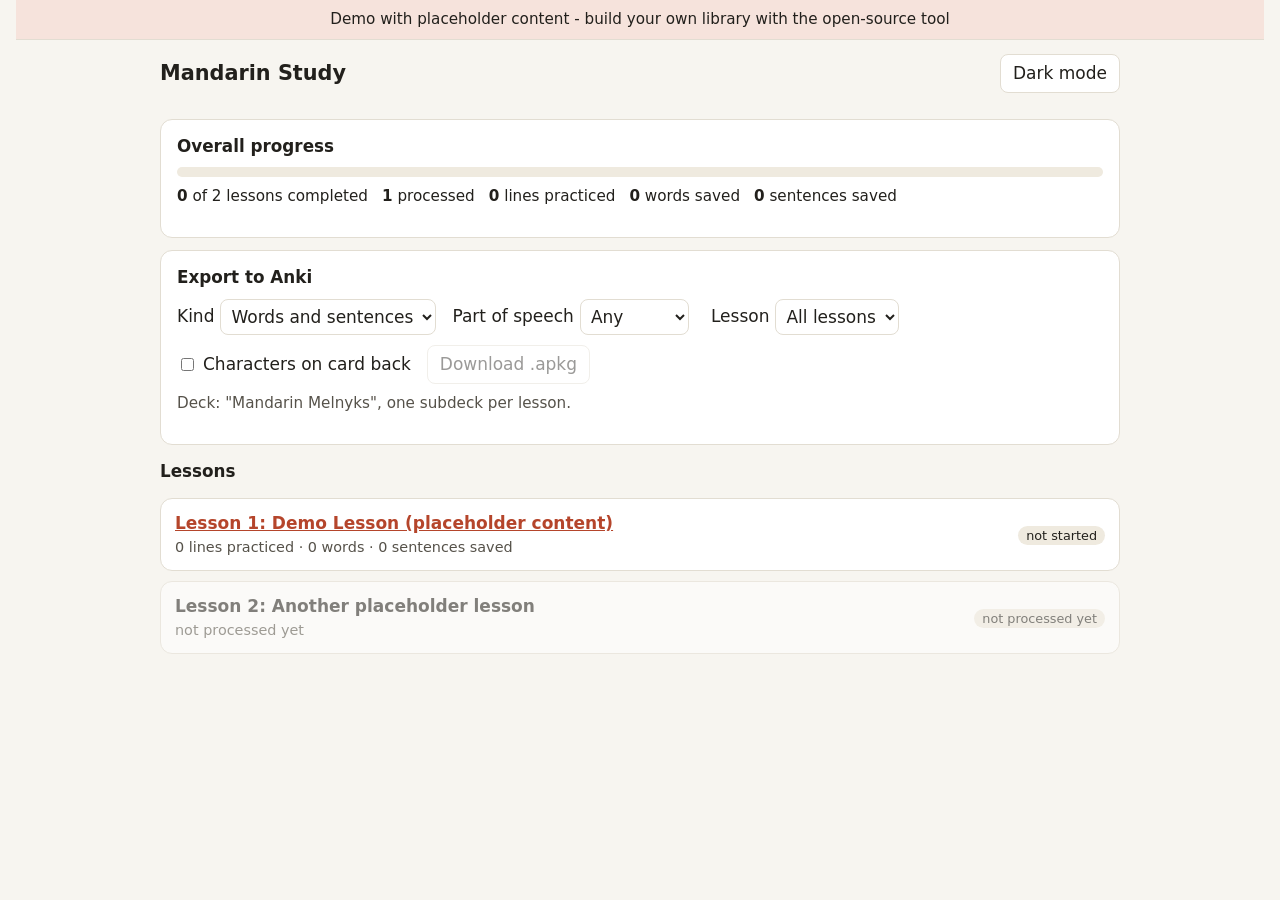
==== index.html @ 76a8451f "Mandarin podcast study tool: pipeline, study UI, Anki export, placeholder demo Co-Authored-By: Claud" ====
<!doctype html>
<html lang="en">
<head>
  <meta charset="utf-8">
  <meta name="viewport" content="width=device-width, initial-scale=1">
  <title>Mandarin Study</title>
  <link rel="icon" href="data:image/svg+xml,%3Csvg xmlns='http://www.w3.org/2000/svg' viewBox='0 0 16 16'%3E%3Ccircle cx='8' cy='8' r='7' fill='%23b5452b'/%3E%3C/svg%3E">
  <link rel="stylesheet" href="style.css">
</head>
<body class="index">
  <div id="banner-slot"></div>
  <header class="top wrap">
    <h1>Mandarin Study</h1>
    <button id="theme-toggle" type="button" aria-label="Toggle dark mode">Dark mode</button>
  </header>

  <main class="wrap" id="lesson-list-page">
    <section class="panel" aria-labelledby="overall-h">
      <h2 id="overall-h" style="font-size:1.05rem;margin:0 0 8px">Overall progress</h2>
      <div class="bar" aria-hidden="true"><div id="overall-bar"></div></div>
      <div class="stats" id="overall-stats"><span class="muted">Loading...</span></div>
      <p id="continue-slot" class="msg"></p>
    </section>

    <section class="panel" aria-labelledby="export-h">
      <h2 id="export-h" style="font-size:1.05rem;margin:0 0 8px">Export to Anki</h2>
      <div class="export-grid">
        <label>Kind
          <select id="ex-kind">
            <option value="all">Words and sentences</option>
            <option value="word">Words</option>
            <option value="sentence">Sentences</option>
          </select>
        </label>
        <label>Part of speech
          <select id="ex-pos" aria-describedby="ex-pos-hint">
            <option value="">Any</option>
            <option value="noun">noun</option>
            <option value="verb">verb</option>
            <option value="adj">adj</option>
            <option value="adv">adv</option>
            <option value="pron">pron</option>
            <option value="num">num</option>
            <option value="measure">measure</option>
            <option value="prep">prep</option>
            <option value="conj">conj</option>
            <option value="particle">particle</option>
            <option value="other">other</option>
          </select>
          <span id="ex-pos-hint" class="muted"></span>
        </label>
        <label>Lesson
          <select id="ex-lesson"><option value="all">All lessons</option></select>
        </label>
        <label><input type="checkbox" id="ex-chars"> Characters on card back</label>
        <button id="ex-go" type="button">Download .apkg</button>
      </div>
      <p class="msg muted">Deck: "Mandarin Melnyks", one subdeck per lesson.</p>
      <p class="msg" id="ex-msg" role="status"></p>
    </section>

    <h2 style="font-size:1.05rem">Lessons</h2>
    <ul class="lesson-list" id="lesson-list" aria-live="polite"></ul>
  </main>

  <script src="shim.js"></script>
  <script src="app.js"></script>
</body>
</html>
---- style.css ----
:root {
  --bg: #f7f5f0;
  --panel: #ffffff;
  --text: #22201c;
  --muted: #56524a;  /* >= 5.8:1 on panel and chip backgrounds (WCAG AA) */
  --accent: #b5452b;
  --accent-soft: #f6e3dc;
  --ok: #2f7d4f;
  --line: #e2ddd2;
  --chip: #efeadf;
  --hl: #fff1a8;
  --sel: #dfeaf7;
  --radius: 12px;
}
@media (prefers-color-scheme: dark) {
  :root:not([data-theme="light"]) {
    --bg: #161513;
    --panel: #201f1c;
    --text: #ece8df;
    --muted: #aaa499;
    --accent: #ef8a6e;
    --accent-soft: #3b2a25;
    --ok: #6fc690;
    --line: #35332e;
    --chip: #2c2a26;
    --hl: #4b4420;
    --sel: #20304a;
  }
}
:root[data-theme="dark"] {
  --bg: #161513;
  --panel: #201f1c;
  --text: #ece8df;
  --muted: #aaa499;
  --accent: #ef8a6e;
  --accent-soft: #3b2a25;
  --ok: #6fc690;
  --line: #35332e;
  --chip: #2c2a26;
  --hl: #4b4420;
  --sel: #20304a;
}

* { box-sizing: border-box; }
html, body { margin: 0; background: var(--bg); color: var(--text); }
body {
  font-family: system-ui, "Segoe UI", "Noto Sans", "Noto Sans SC", "Microsoft YaHei", sans-serif;
  font-size: 17px; line-height: 1.5; padding: 0 16px 80px;
  overflow-x: hidden;
}
a { color: var(--accent); }
button, select, input { font: inherit; color: inherit; }
button {
  background: var(--panel); border: 1px solid var(--line); border-radius: 8px;
  padding: 6px 12px; cursor: pointer; min-height: 36px;
}
button:hover:not(:disabled) { border-color: var(--accent); }
button:disabled { opacity: .45; cursor: default; }
button.on { background: var(--accent); color: #fff; border-color: var(--accent); }
button.saved { background: var(--ok); color: #fff; border-color: var(--ok); }
select { background: var(--panel); border: 1px solid var(--line); border-radius: 8px; padding: 6px; min-height: 36px; }
:focus-visible { outline: 2px solid var(--accent); outline-offset: 2px; }
.muted { color: var(--muted); }
.hidden { display: none !important; }

header.top {
  display: flex; flex-wrap: wrap; align-items: center; gap: 10px;
  justify-content: space-between; padding: 14px 0; max-width: 960px; margin: 0 auto;
}
header.top h1 { font-size: 1.3rem; margin: 0; }
.wrap { max-width: 960px; margin: 0 auto; }
.panel {
  background: var(--panel); border: 1px solid var(--line); border-radius: var(--radius);
  padding: 14px 16px; margin: 12px 0;
}
.bar { height: 10px; background: var(--chip); border-radius: 6px; overflow: hidden; }
.bar > div { height: 100%; background: var(--ok); width: 0; transition: width .3s; }
.stats { display: flex; flex-wrap: wrap; gap: 14px; margin-top: 8px; font-size: .95rem; }
.demo-banner {
  background: var(--accent-soft); color: var(--text); text-align: center;
  padding: 8px 12px; font-size: .95rem; border-bottom: 1px solid var(--line);
}

/* index */
.lesson-list { list-style: none; padding: 0; margin: 0; display: grid; gap: 10px; }
.lesson-card {
  display: grid; grid-template-columns: 1fr auto; gap: 6px 12px; align-items: center;
  background: var(--panel); border: 1px solid var(--line); border-radius: var(--radius); padding: 12px 14px;
}
.lesson-card.off { opacity: .55; }
.lesson-card .title { font-weight: 600; }
.lesson-card .meta { font-size: .9rem; color: var(--muted); }
.badge { font-size: .8rem; padding: 2px 8px; border-radius: 99px; background: var(--chip); white-space: nowrap; }
.badge.completed { background: var(--ok); color: #fff; }
.badge.in-progress { background: var(--accent-soft); }
.export-grid { display: flex; flex-wrap: wrap; gap: 10px 16px; align-items: center; }
.export-grid label { display: flex; gap: 6px; align-items: center; }
.msg { margin-top: 8px; font-size: .95rem; }
.msg.err { color: var(--accent); }

/* lesson toolbar */
.toolbar {
  position: sticky; top: 0; z-index: 20; background: var(--bg);
  border-bottom: 1px solid var(--line); padding: 8px 0; margin: 0 -16px; padding-left: 16px; padding-right: 16px;
}
.toolbar .row { display: flex; flex-wrap: wrap; gap: 6px; align-items: center; margin: 4px 0; }
.toolbar .play { font-weight: 600; min-width: 110px; }
.toolbar .label { font-size: .85rem; color: var(--muted); margin-right: 2px; }
.now { font-size: .9rem; color: var(--muted); margin-top: 4px; min-height: 1.3em; }
.lesson-head { display: flex; flex-wrap: wrap; gap: 8px; align-items: center; justify-content: space-between; margin: 10px 0 0; }
.lesson-head h1 { font-size: 1.25rem; margin: 0; }

/* transcript */
.transcript { margin-top: 10px; }
.section-h {
  font-size: .9rem; text-transform: uppercase; letter-spacing: .06em; color: var(--muted);
  margin: 22px 0 6px; border-bottom: 1px solid var(--line); padding-bottom: 4px;
}
.chunk {
  background: var(--panel); border: 1px solid var(--line); border-left: 4px solid var(--line);
  border-radius: var(--radius); padding: 10px 12px; margin: 8px 0; position: relative;
}
.chunk.zh { border-left-color: var(--accent); cursor: pointer; }
.chunk.en { background: transparent; border-style: dashed; }
.chunk.active { background: var(--hl); }
.chunk.sel { background: var(--sel); }
.chunk.practiced::after { content: "practiced"; position: absolute; top: 6px; right: 10px; font-size: .75rem; color: var(--ok); }
.chunk .head { display: flex; gap: 8px; align-items: flex-start; }
.chunk .num { font-size: .8rem; color: var(--muted); min-width: 2.2em; padding-top: 6px; }
.chunk .body { flex: 1; min-width: 0; }
.chunk .pinyin { font-size: 1.35rem; line-height: 1.4; font-weight: 500; }
.chunk .hanzi { font-size: 1.7rem; line-height: 1.3; margin-top: 2px; }
.chunk .english { color: var(--muted); margin-top: 2px; }
.chunk .en-text { font-size: 1.05rem; }
.chunk .actions { display: flex; flex-wrap: wrap; gap: 6px; margin-top: 8px; }
.chunk .actions button { min-height: 32px; padding: 4px 10px; font-size: .9rem; }
.chunk .words { display: flex; flex-wrap: wrap; gap: 6px; margin-top: 8px; }
.chip {
  background: var(--chip); border: 1px solid transparent; border-radius: 8px;
  padding: 4px 8px; min-height: 0; text-align: left; line-height: 1.2;
}
.chip .cn { font-size: 1.15rem; }
.chip .py { display: block; font-size: .85rem; color: var(--muted); }
.chip.saved { border-color: var(--ok); }
.chip.focus { outline: 2px solid var(--accent); }
.hide-chars .hanzi, .hide-chars .cn, .hide-chars .cn-p { display: none; }
.hide-pinyin .pinyin, .hide-pinyin .chip .py { display: none; }
/* English toggle hides only translations under Mandarin cards; teacher English lines stay */
.hide-english .english { display: none; }
.zh-only .chunk.en { display: none; }

.popover {
  position: absolute; z-index: 40; background: var(--panel); border: 1px solid var(--line);
  border-radius: var(--radius); box-shadow: 0 6px 24px rgba(0,0,0,.2); padding: 12px; width: min(280px, 92vw);
}
.popover .big { font-size: 1.4rem; }
.popover .py { font-size: 1.05rem; color: var(--accent); }
.popover .actions { display: flex; flex-wrap: wrap; gap: 6px; margin-top: 10px; }

/* mobile */
.more-only { display: none; }
@media (max-width: 600px) {
  body { font-size: 16px; }
  /* phone: toolbar is not sticky; secondary controls sit behind More */
  .toolbar { position: static; }
  .more-only { display: inline-block; }
  .toolbar .row.secondary { display: none; }
  .toolbar.more-open .row.secondary { display: flex; }
  .toolbar .phone-hide { display: none; }
  .toolbar.more-open .phone-hide { display: inline-block; }
  .chunk .pinyin { font-size: 1.2rem; }
  .chunk .hanzi { font-size: 1.5rem; }
  .toolbar { margin: 0 -16px; }
  .lesson-card { grid-template-columns: 1fr; }
}
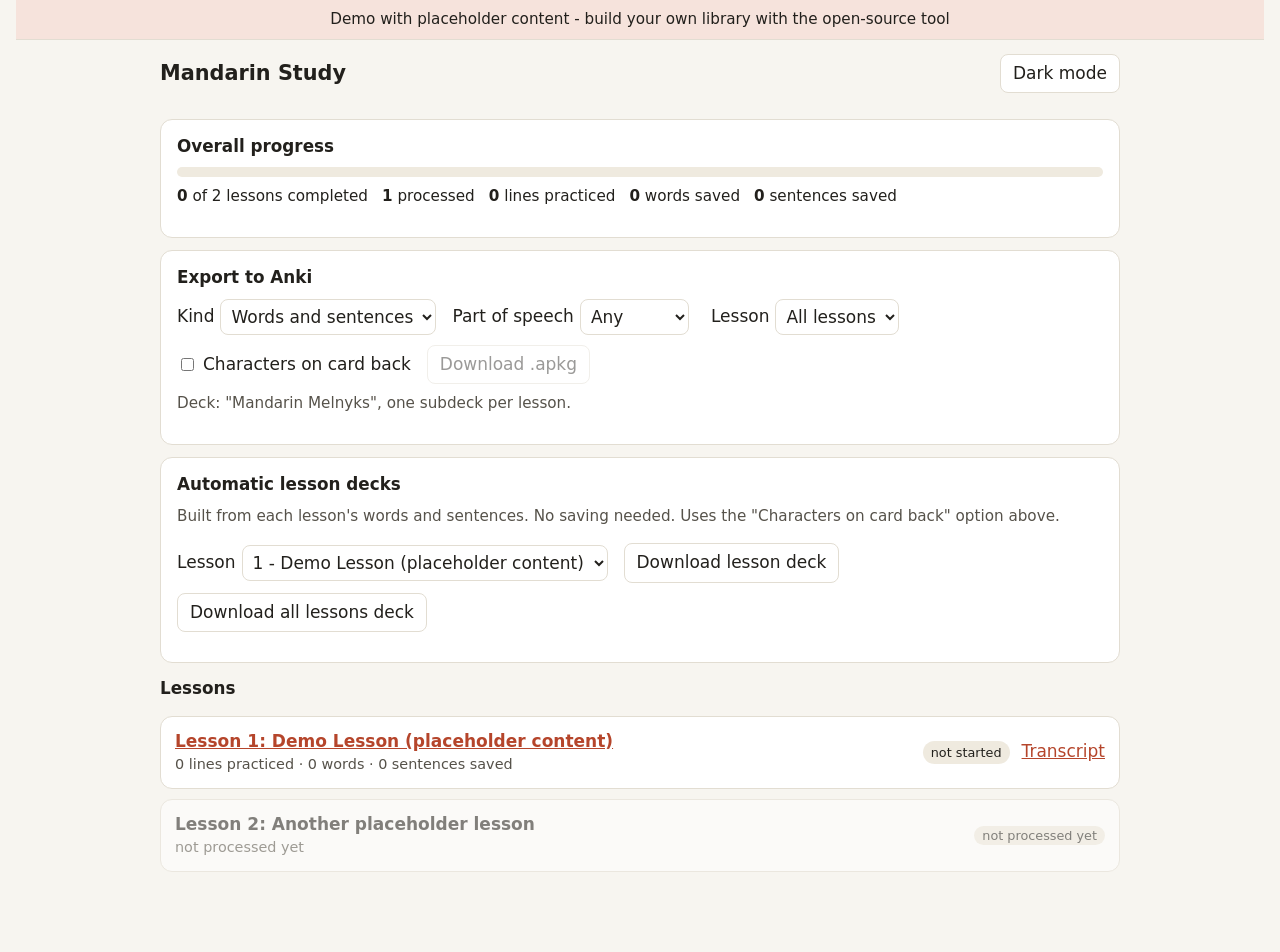
==== commit 4a3a4609: "Auto lesson decks, play bar, transcript page + PDF export, mobile fixes Co-Authored-By: Claude Sonne" ====
--- a/index.html
+++ b/index.html
@@ -59,11 +59,84 @@
       <p class="msg" id="ex-msg" role="status"></p>
     </section>
 
+    <section class="panel" aria-labelledby="auto-h" id="auto-panel">
+      <h2 id="auto-h" style="font-size:1.05rem;margin:0 0 8px">Automatic lesson decks</h2>
+      <p class="msg muted">Built from each lesson's words and sentences. No saving needed.
+        Uses the "Characters on card back" option above.</p>
+      <div class="export-grid">
+        <label>Lesson
+          <select id="auto-lesson"><option value="">(processed lessons)</option></select>
+        </label>
+        <button id="auto-one" type="button" disabled>Download lesson deck</button>
+        <button id="auto-all" type="button" disabled>Download all lessons deck</button>
+      </div>
+      <p class="msg" id="auto-msg" role="status"></p>
+    </section>
+
     <h2 style="font-size:1.05rem">Lessons</h2>
     <ul class="lesson-list" id="lesson-list" aria-live="polite"></ul>
   </main>
 
   <script src="shim.js"></script>
   <script src="app.js"></script>
+  <script>
+    // Auto decks: separate from app.js so the lesson list code stays untouched.
+    (function () {
+      var sel = document.getElementById("auto-lesson");
+      var one = document.getElementById("auto-one");
+      var all = document.getElementById("auto-all");
+      var msg = document.getElementById("auto-msg");
+      var panel = document.getElementById("auto-panel");
+
+      function say(text) { msg.textContent = text; }
+
+      function download(params, label) {
+        var chars = document.getElementById("ex-chars");
+        var qs = new URLSearchParams(Object.assign({ auto: "1" }, params));
+        if (chars && chars.checked) qs.set("characters", "1");
+        say("Building " + label + "...");
+        return fetch("api/export.apkg?" + qs.toString()).then(function (r) {
+          if (!r.ok) return r.json().then(function (j) { throw new Error(j.error || r.status); },
+                                          function () { throw new Error("HTTP " + r.status); });
+          var cd = r.headers.get("Content-Disposition") || "";
+          var m = /filename="?([^";]+)"?/.exec(cd);
+          return r.blob().then(function (b) { return { blob: b, name: m ? m[1] : "mandarin-auto.apkg" }; });
+        }).then(function (f) {
+          var a = document.createElement("a");
+          a.href = URL.createObjectURL(f.blob);
+          a.download = f.name;
+          document.body.appendChild(a);
+          a.click();
+          a.remove();
+          say("Downloaded " + f.name + ".");
+        }).catch(function (e) { say("Export failed: " + e.message); });
+      }
+
+      fetch("api/lessons").then(function (r) { return r.json(); }).then(function (data) {
+        var ready = data.lessons.filter(function (l) { return l.processed; });
+        if (!ready.length) { say("No processed lessons yet."); return; }
+        sel.innerHTML = "";
+        ready.forEach(function (l) {
+          var o = document.createElement("option");
+          o.value = l.lesson;
+          o.textContent = l.lesson + " - " + (l.title || "");
+          sel.appendChild(o);
+        });
+        one.disabled = false;
+        all.disabled = false;
+      }).catch(function () {
+        // no API (e.g. the static demo): hide the panel rather than show dead buttons
+        panel.hidden = true;
+      });
+
+      one.addEventListener("click", function () {
+        var n = sel.value;
+        if (n) download({ lesson: n }, "lesson " + n + " deck");
+      });
+      all.addEventListener("click", function () {
+        download({ lesson: "all" }, "all lessons deck");
+      });
+    })();
+  </script>
 </body>
 </html>
--- a/style.css
+++ b/style.css
@@ -88,13 +88,17 @@
   background: var(--panel); border: 1px solid var(--line); border-radius: var(--radius); padding: 12px 14px;
 }
 .lesson-card.off { opacity: .55; }
+.row-links { display: flex; flex-wrap: wrap; gap: 6px 12px; align-items: center; justify-content: flex-end; }
 .lesson-card .title { font-weight: 600; }
 .lesson-card .meta { font-size: .9rem; color: var(--muted); }
 .badge { font-size: .8rem; padding: 2px 8px; border-radius: 99px; background: var(--chip); white-space: nowrap; }
 .badge.completed { background: var(--ok); color: #fff; }
 .badge.in-progress { background: var(--accent-soft); }
 .export-grid { display: flex; flex-wrap: wrap; gap: 10px 16px; align-items: center; }
-.export-grid label { display: flex; gap: 6px; align-items: center; }
+.export-grid label { display: flex; gap: 6px; align-items: center; flex-wrap: wrap; min-width: 0; max-width: 100%; }
+.export-grid select, .export-grid button { max-width: 100%; }
+.export-grid select { min-width: 0; }
+.panel { min-width: 0; }
 .msg { margin-top: 8px; font-size: .95rem; }
 .msg.err { color: var(--accent); }
 
@@ -157,6 +161,39 @@
 .popover .py { font-size: 1.05rem; color: var(--accent); }
 .popover .actions { display: flex; flex-wrap: wrap; gap: 6px; margin-top: 10px; }
 
+/* lesson play bar (fixed at bottom) */
+body.lesson-page { padding-bottom: 150px; }
+.playbar {
+  position: fixed; left: 0; right: 0; bottom: 0; z-index: 30;
+  background: var(--panel); border-top: 1px solid var(--line);
+  box-shadow: 0 -4px 16px rgba(0,0,0,.12); padding: 8px 12px calc(8px + env(safe-area-inset-bottom));
+}
+.pb-row { display: flex; align-items: center; gap: 8px; max-width: 960px; margin: 0 auto; }
+.pb-row button { min-height: 40px; min-width: 40px; padding: 4px 10px; }
+.pb-play { font-size: 1.1rem; }
+.pb-time { font-variant-numeric: tabular-nums; font-size: .95rem; white-space: nowrap; }
+.pb-rem { font-variant-numeric: tabular-nums; font-size: .95rem; color: var(--muted); white-space: nowrap; margin-left: auto; }
+.pb-seek {
+  position: relative; max-width: 960px; margin: 4px auto 0; height: 26px; cursor: pointer;
+  touch-action: none; user-select: none;
+}
+.pb-track { position: absolute; left: 0; right: 0; top: 10px; height: 6px; background: var(--chip); border-radius: 3px; }
+.pb-fill { position: absolute; left: 0; top: 0; bottom: 0; width: 0; background: var(--accent); border-radius: 3px; }
+.pb-thumb {
+  position: absolute; top: 3px; width: 16px; height: 16px; margin-left: -8px; border-radius: 50%;
+  background: var(--accent); border: 2px solid var(--panel); box-shadow: 0 1px 3px rgba(0,0,0,.3);
+}
+.pb-ticks { position: absolute; inset: 0; pointer-events: none; }
+.tick { position: absolute; top: 0; height: 26px; width: 0; border-left: 1px solid var(--muted); opacity: .45; }
+.tick.zh { top: 16px; height: 10px; border-left-color: var(--accent); opacity: .7; }
+.tick.sec { height: 26px; border-left: 2px solid var(--text); opacity: .55; }
+.pb-seek:focus-visible { outline: 2px solid var(--accent); outline-offset: 4px; border-radius: 4px; }
+@media (max-width: 600px) {
+  body.lesson-page { padding-bottom: 130px; }
+  .pb-row button { min-width: 44px; min-height: 44px; }
+  .pb-time { font-size: .85rem; }
+}
+
 /* mobile */
 .more-only { display: none; }
 @media (max-width: 600px) {
